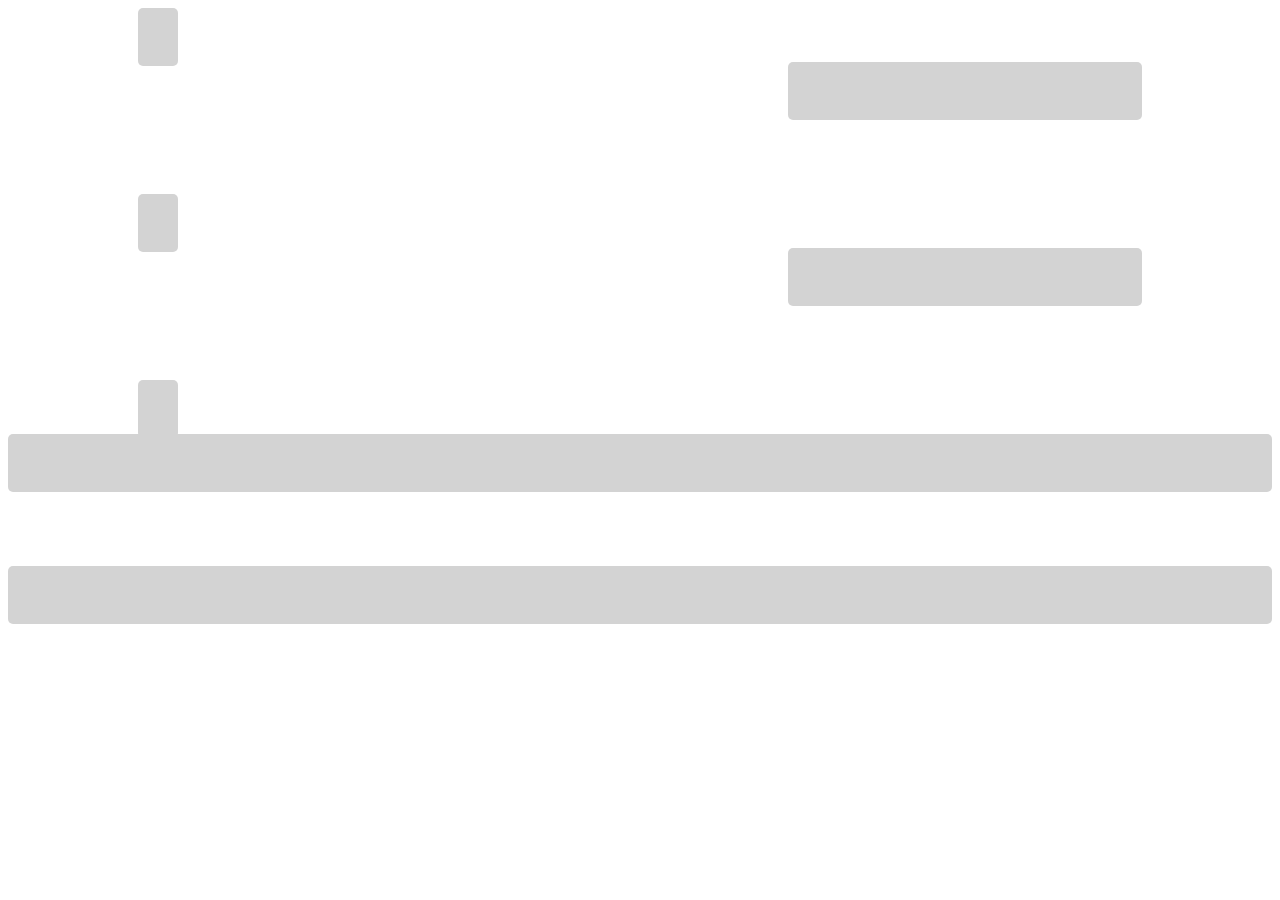
==== personajes.html @ e126866d "progreso" ====
<!DOCTYPE html>
<html lang="en">
<head>
    <meta charset="UTF-8">
    <meta name="viewport" content="width=device-width, initial-scale=1.0">
    <meta http-equiv="X-UA-Compatible" content="ie=edge">
    <link rel="stylesheet" href="style.css">
    <title>Api-Simpsons</title>
</head>
<body>
    
    
    <div id="text" class="box">
    <img id="photo" class="img">
    <div id="firstname" class="info"></div>
    <div id="secondname" class="info"></div>
    <div id="lastname" class="info"></div>
    <div id="age" class="info"></div>
    <div id="description" class="info"></div>
    </div>

    <br><br><br>
    
    <div id="text2" class="box2">
    <img id="photo2" class="img2">
    <div id="firstname2" class="info"></div>
    <div id="secondname2" class="info"></div>
    <div id="lastname2" class="info"></div>
    <div id="age2" class="info"></div>
    <div id="description2" class="info"></div>
    </div>

    <br><br><br>

    <div id="text" class="box">
    <img id="photo3" class="img">
    <div id="firstname3" class="info"></div>
    <div id="secondname3" class="info"></div>
    <div id="lastname3" class="info"></div>
    <div id="age3" class="info"></div>
    <div id="description3" class="info"></div>
    </div>

    <br><br><br>

    <div id="text2" class="box2">
    <img id="photo4" class="img2">
    <div id="firstname4" class="info"></div>
    <div id="secondname4" class="info"></div>
    <div id="lastname4" class="info"></div>
    <div id="age4" class="info"></div>
    <div id="description4" class="info"></div>
    </div>

    <br><br><br>

    <div id="text" class="box">
    <img id="photo5" class="img">
    <div id="firstname5" class="info"></div>
    <div id="secondname5" class="info"></div>
    <div id="lastname5" class="info"></div>
    <div id="age5" class="info"></div>
    <div id="description5" class="info"></div>
    </div>

    <br><br><br>

    <div id="text26" class="box2">
    <img id="photo6" class="img2">
    <div id="firstname6" class="info"></div>
    <div id="secondname6" class="info"></div>
    <div id="lastname6" class="info"></div>
    <div id="age6" class="info"></div>
    <div id="description6" class="info"></div>
    </div>

    <br><br><br>

    <div id="text7" class="box">
    <img id="photo7" class="img">
    <div id="firstname7" class="info"></div>
    <div id="secondname7" class="info"></div>
    <div id="lastname7" class="info"></div>
    <div id="age7" class="info"></div>
    <div id="description7" class="info"></div>
    </div>

    <br><br><br>


    


    <script type="text/javascript" src="app.js"></script>

</body>
</html>
---- style.css ----
#text{
    position: absolute;
    margin-left: 130px;
    margin-right: 780px;
    font-family: 'Poppins', sans-serif;
    font-weight: normal;
    color: #000000;
    text-align: justify;
    font-size: 16px;

}

#text2{
    position: relative;
    margin-left: 780px;
    margin-right: 130px;
    font-family: 'Poppins', sans-serif;
    font-weight: normal;
    color: #000000;
    text-align: justify;
    font-size: 16px;
}

.box{
    margin:0 0 25px;
    overflow:hidden;
    padding:20px;
    background-color: lightgray ;
    -webkit-border-radius: 5px;
    border-radius: 5px;
    }

.box2{
        margin:0 0 20px;
        overflow:hidden;
        padding:20px;
        background-color: lightgray ;
        -webkit-border-radius: 5px;
        border-radius: 5px;
        }

/*


.name{
    font-weight: bold;
    color: #ffffff;
    font-size: 30px;
    background: rgb(71, 70, 70) ;
    text-align: center;
    -webkit-border-radius: 5px;
        border-radius: 5px;
}

#text2{
    font-family: 'Poppins', sans-serif;
    font-weight: normal;
    color: #000000;
    text-align: justify;
    font-size: 16px;
}


.tittle{
    font-size: 60px;
}

.img{
    position: relative;
    left: 315;
    right: 700;
    }

.img2{
    left: 835;
}

#show-img{
    position: relative;
    margin: 0%;
    text-align: center;
    left: 315;
    right: 700;
}

*/
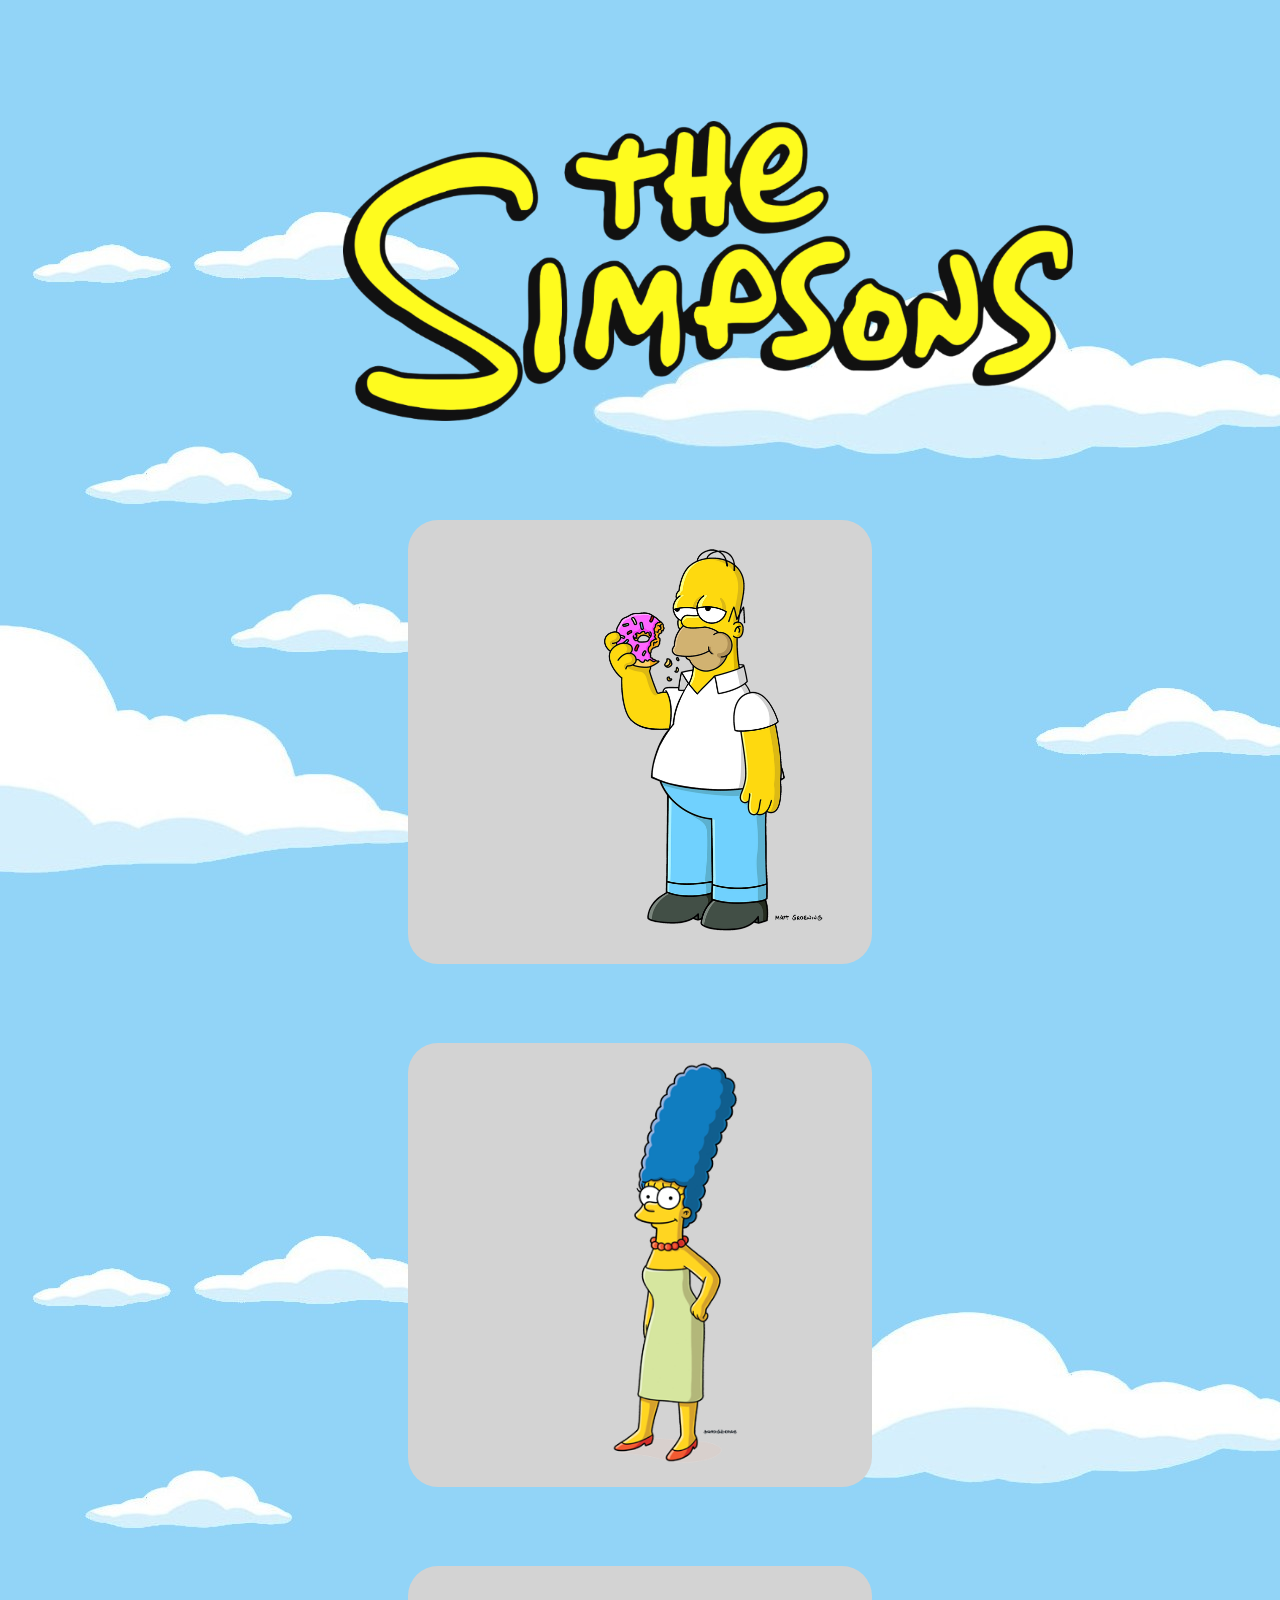
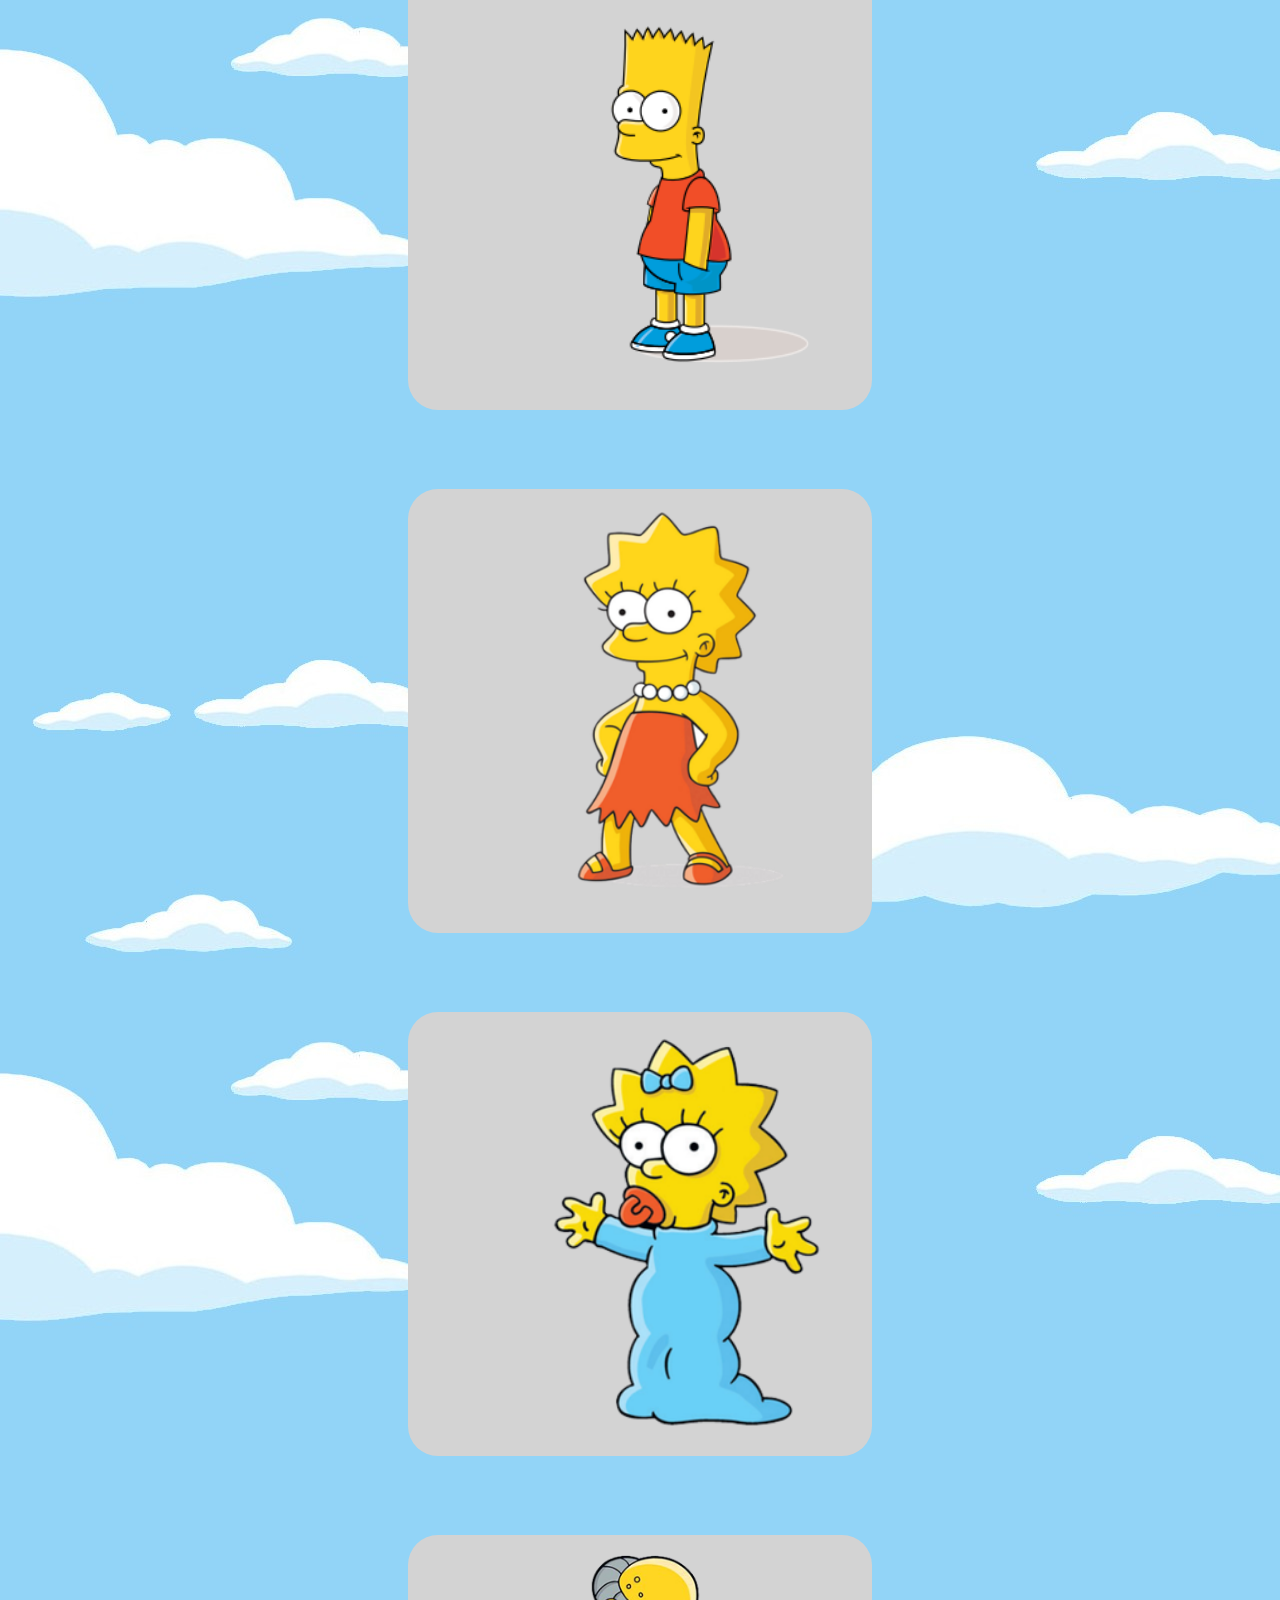
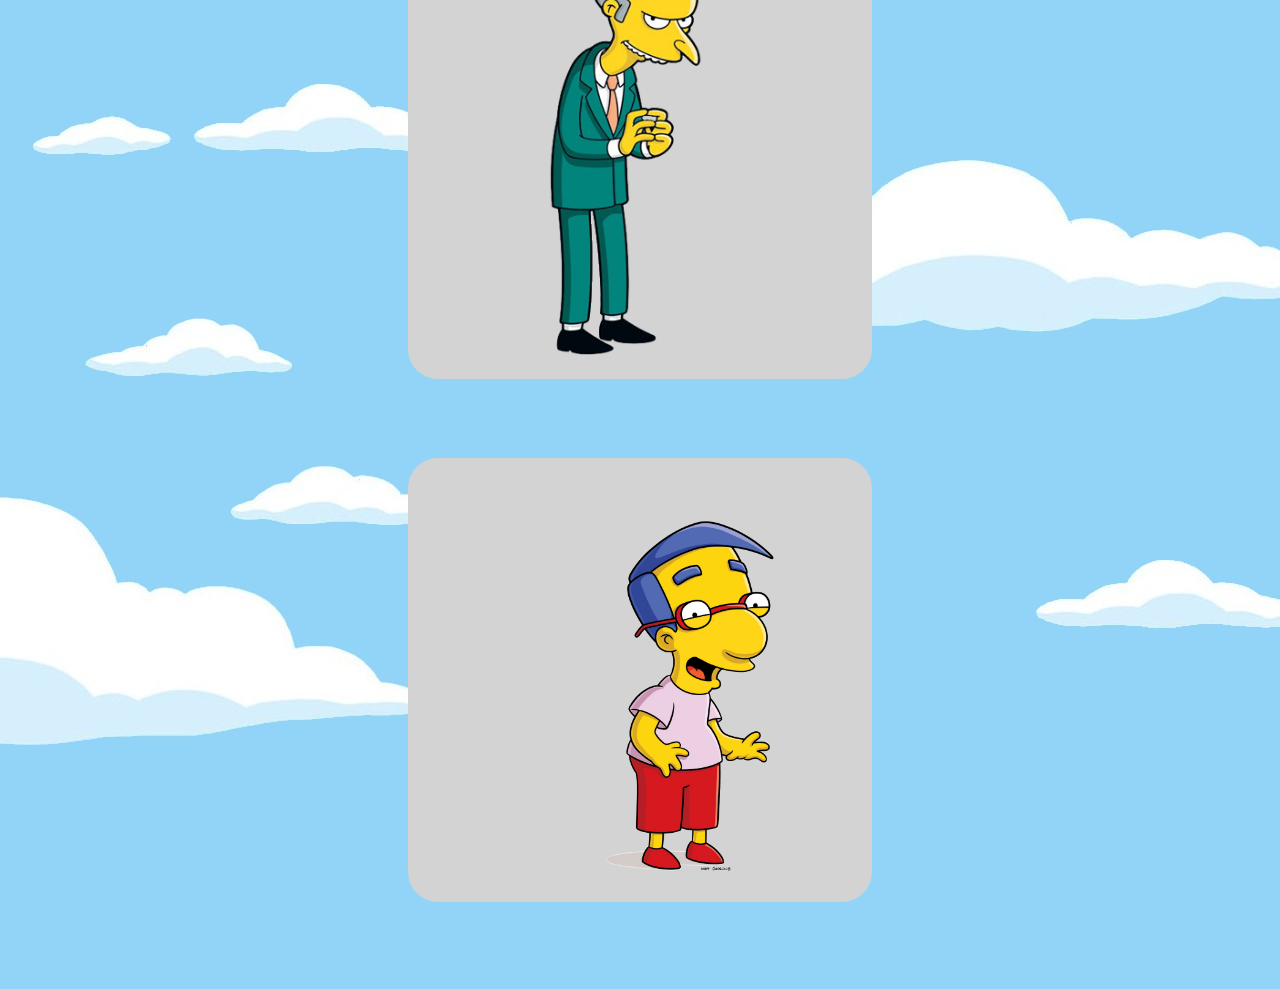
==== commit 194e77ff: "sitio web con la api insertada terminada" ====
--- a/personajes.html
+++ b/personajes.html
@@ -7,11 +7,16 @@
     <link rel="stylesheet" href="style.css">
     <title>Api-Simpsons</title>
 </head>
-<body>
+<body background="fondo2.jpg">
     
-    
+    <br><br><br><br><br><br>
+
+        <img class="imgsimpsons" src="logo.png">
+
+    <br><br><br><br><br><br>
+
     <div id="text" class="box">
-    <img id="photo" class="img">
+    <img class="img" src="homero.png">
     <div id="firstname" class="info"></div>
     <div id="secondname" class="info"></div>
     <div id="lastname" class="info"></div>
@@ -21,8 +26,8 @@
 
     <br><br><br>
     
-    <div id="text2" class="box2">
-    <img id="photo2" class="img2">
+    <div id="text" class="box">
+    <img class="img" src="marge.png">
     <div id="firstname2" class="info"></div>
     <div id="secondname2" class="info"></div>
     <div id="lastname2" class="info"></div>
@@ -33,7 +38,7 @@
     <br><br><br>
 
     <div id="text" class="box">
-    <img id="photo3" class="img">
+    <img class="img" src="bart.png">
     <div id="firstname3" class="info"></div>
     <div id="secondname3" class="info"></div>
     <div id="lastname3" class="info"></div>
@@ -43,8 +48,8 @@
 
     <br><br><br>
 
-    <div id="text2" class="box2">
-    <img id="photo4" class="img2">
+    <div id="text" class="box">
+    <img class="img" src="lisa.png">
     <div id="firstname4" class="info"></div>
     <div id="secondname4" class="info"></div>
     <div id="lastname4" class="info"></div>
@@ -55,7 +60,7 @@
     <br><br><br>
 
     <div id="text" class="box">
-    <img id="photo5" class="img">
+    <img class="img" src="maggie.png">
     <div id="firstname5" class="info"></div>
     <div id="secondname5" class="info"></div>
     <div id="lastname5" class="info"></div>
@@ -65,19 +70,18 @@
 
     <br><br><br>
 
-    <div id="text26" class="box2">
-    <img id="photo6" class="img2">
+    <div id="text" class="box">
+    <img class="img" src="burns.png">
     <div id="firstname6" class="info"></div>
     <div id="secondname6" class="info"></div>
     <div id="lastname6" class="info"></div>
-    <div id="age6" class="info"></div>
     <div id="description6" class="info"></div>
     </div>
 
     <br><br><br>
 
-    <div id="text7" class="box">
-    <img id="photo7" class="img">
+    <div id="text" class="box">
+    <img class="img" src="milhouse.png">
     <div id="firstname7" class="info"></div>
     <div id="secondname7" class="info"></div>
     <div id="lastname7" class="info"></div>
--- a/style.css
+++ b/style.css
@@ -1,25 +1,19 @@
-
-#text{
-    position: absolute;
-    margin-left: 130px;
-    margin-right: 780px;
-    font-family: 'Poppins', sans-serif;
+.info{
+    position: relative;
+    font-family: 'Segoe UI', Tahoma, Geneva, Verdana, sans-serif;
     font-weight: normal;
     color: #000000;
     text-align: justify;
-    font-size: 16px;
+    font-size: 22px;
 
 }
 
-#text2{
+#text{
     position: relative;
-    margin-left: 780px;
-    margin-right: 130px;
-    font-family: 'Poppins', sans-serif;
-    font-weight: normal;
-    color: #000000;
+    margin-left: 400px;
+    margin-right: 400px;
     text-align: justify;
-    font-size: 16px;
+
 }
 
 .box{
@@ -27,62 +21,17 @@
     overflow:hidden;
     padding:20px;
     background-color: lightgray ;
-    -webkit-border-radius: 5px;
-    border-radius: 5px;
+    -webkit-border-radius: 30px;
+    border-radius: 30px;
     }
 
-.box2{
-        margin:0 0 20px;
-        overflow:hidden;
-        padding:20px;
-        background-color: lightgray ;
-        -webkit-border-radius: 5px;
-        border-radius: 5px;
-        }
-
-/*
-
-
-.name{
-    font-weight: bold;
-    color: #ffffff;
-    font-size: 30px;
-    background: rgb(71, 70, 70) ;
-    text-align: center;
-    -webkit-border-radius: 5px;
-        border-radius: 5px;
-}
-
-#text2{
-    font-family: 'Poppins', sans-serif;
-    font-weight: normal;
-    color: #000000;
-    text-align: justify;
-    font-size: 16px;
-}
-
-
-.tittle{
-    font-size: 60px;
+.imgsimpsons{
+    position: relative;
+    margin-left: 300px;;
 }
 
 .img{
-    position: relative;
-    left: 315;
-    right: 700;
-    }
-
-.img2{
-    left: 835;
-}
-
-#show-img{
-    position: relative;
-    margin: 0%;
     text-align: center;
-    left: 315;
-    right: 700;
-}
-
-*/
-
+    height: 400px;
+    margin-left: 120px;
+}